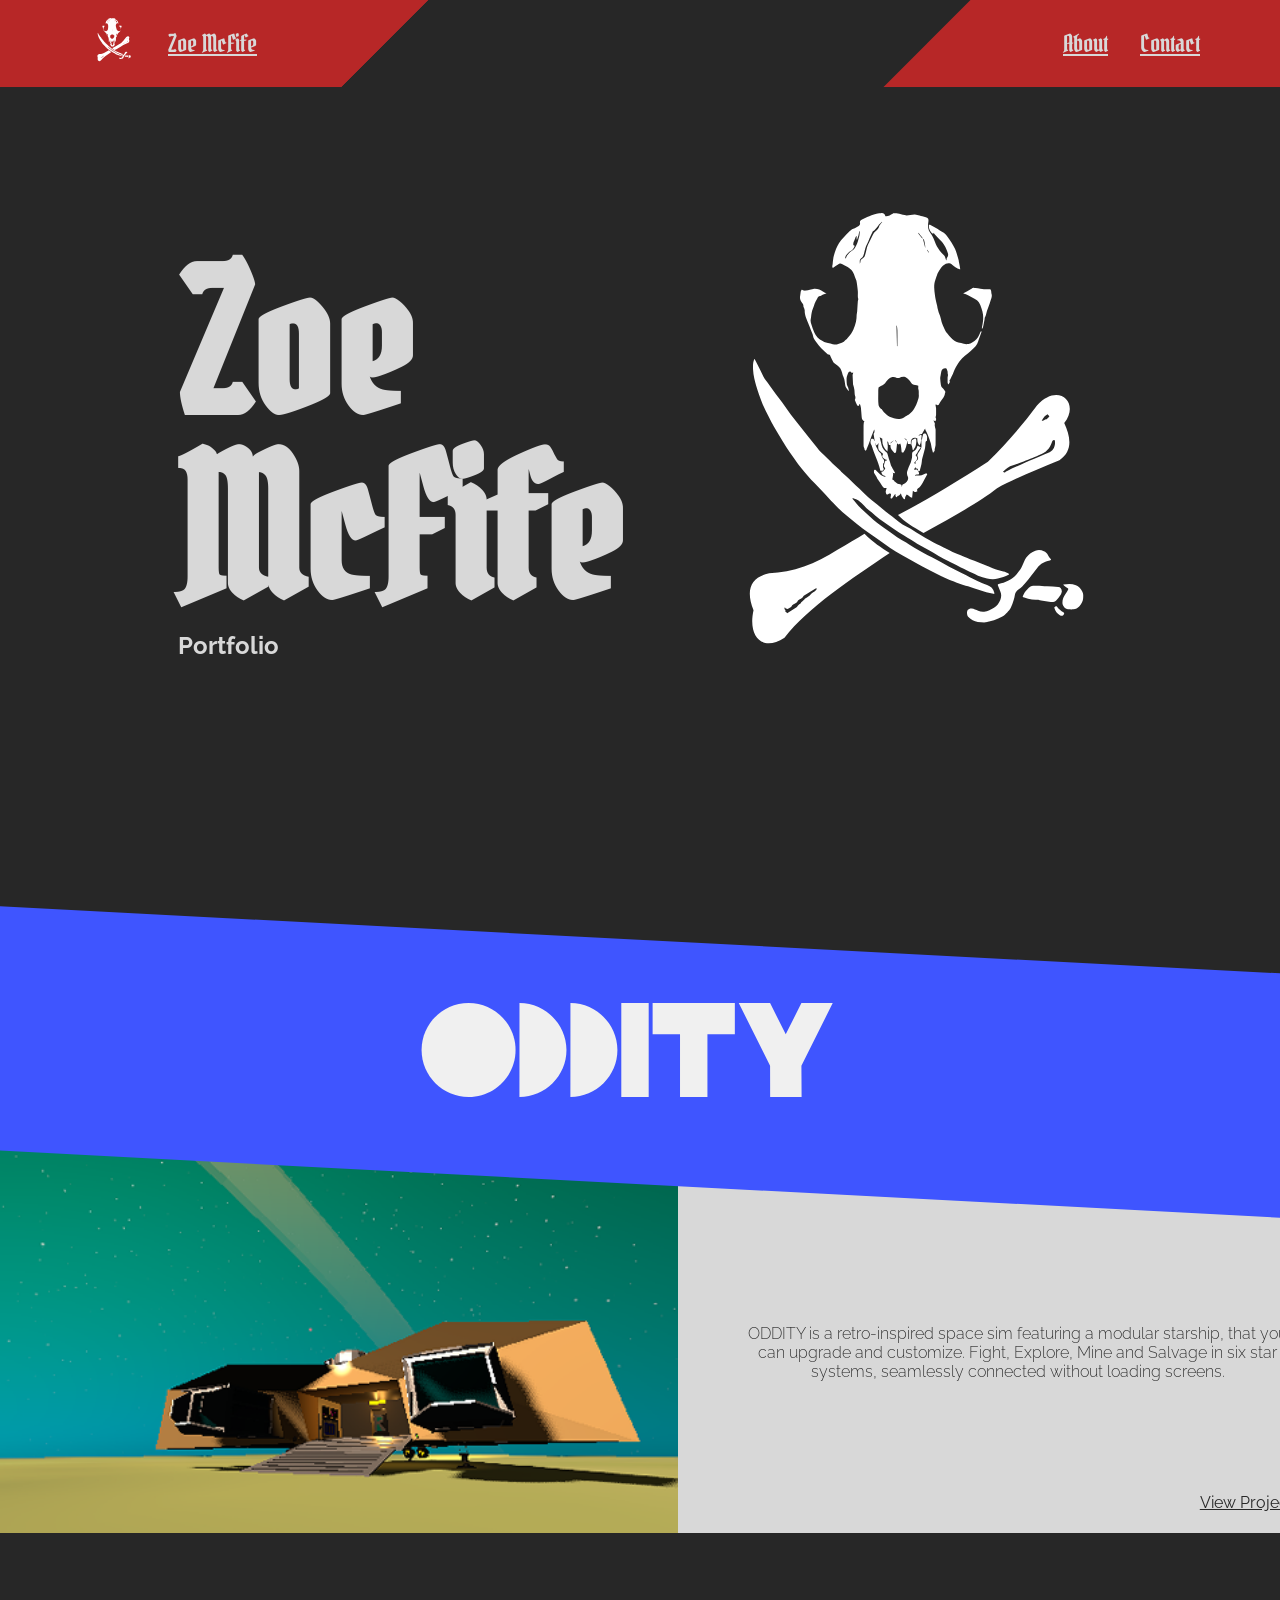
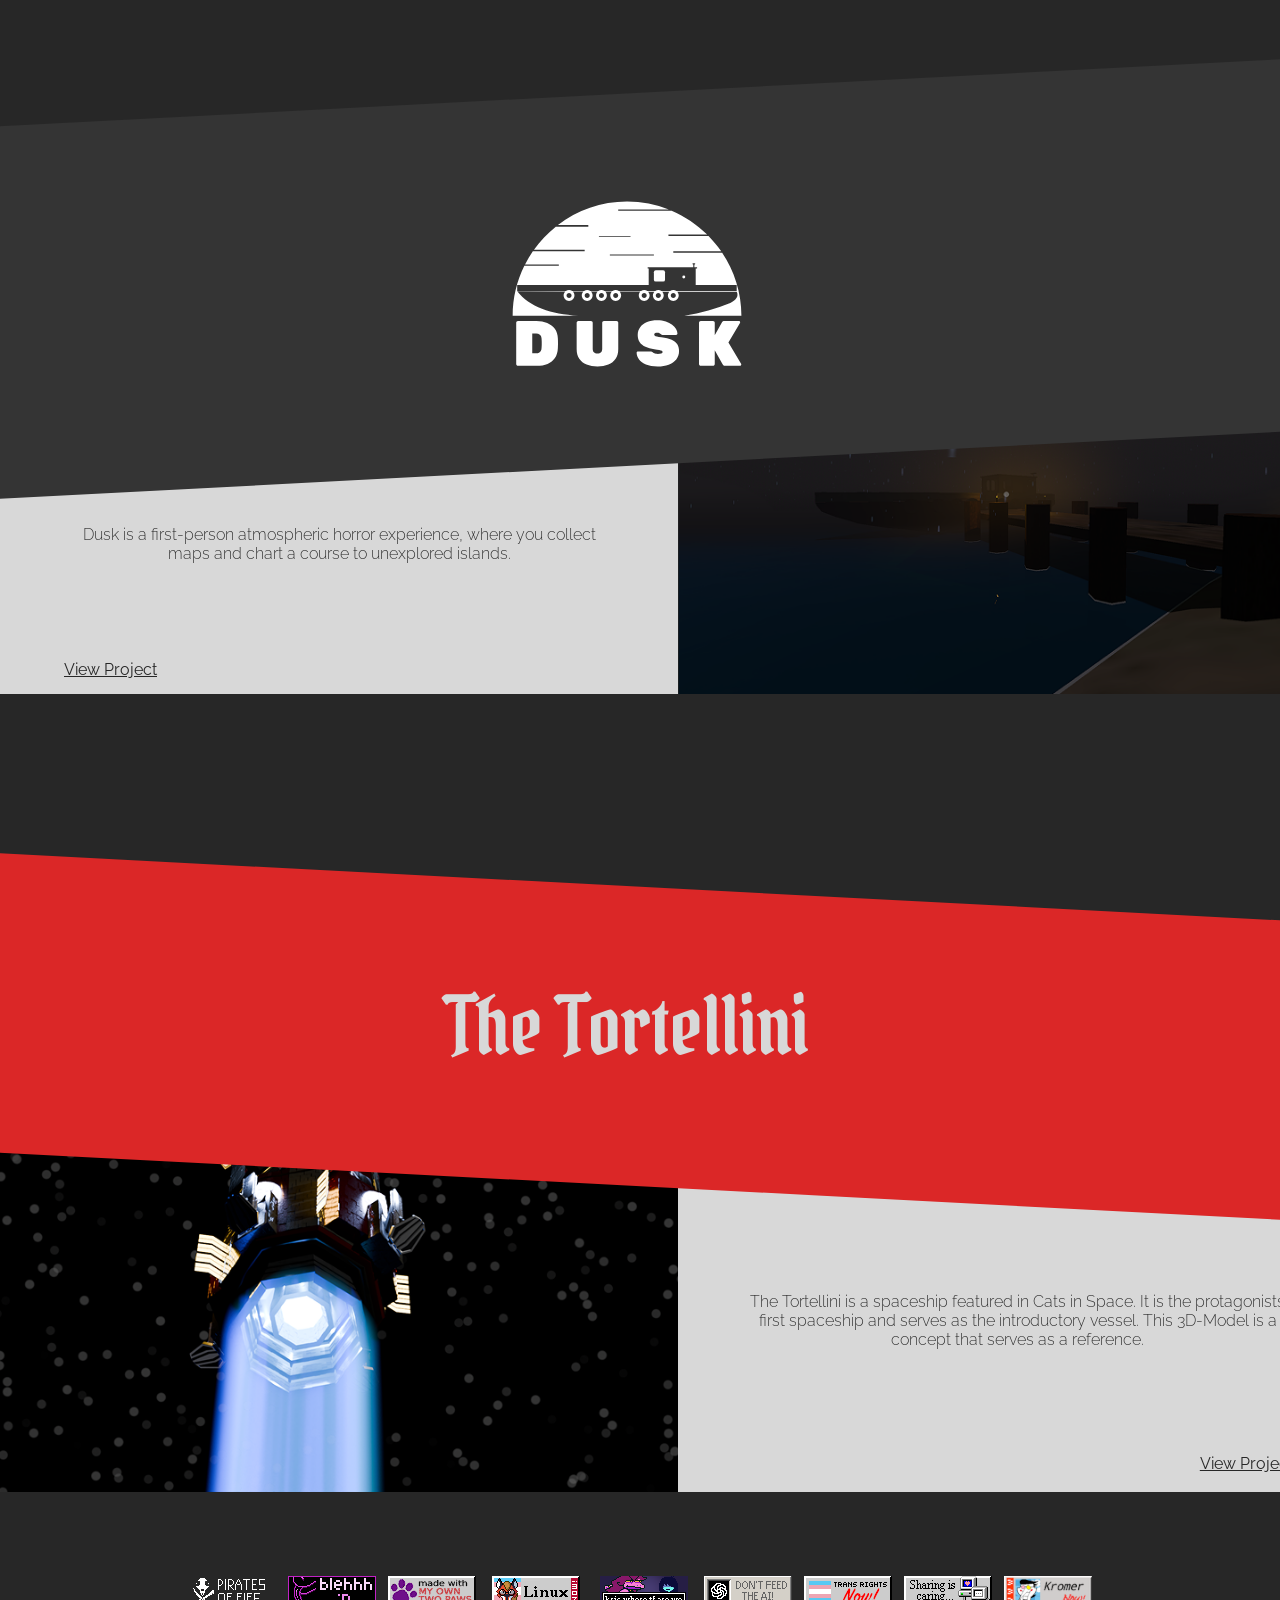
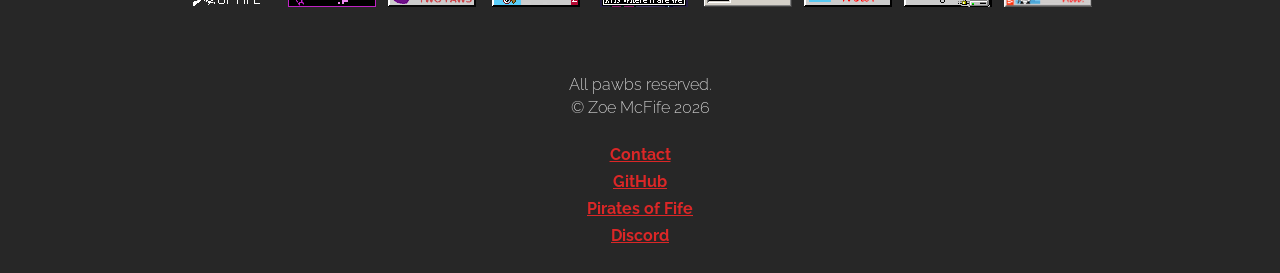
==== index.html @ 27fade2a "added my own badge lol" ====
<!DOCTYPE html>
<html lang="en">

<head>
    <meta charset="UTF-8">
    <title>Zoe McFife - Portfolio</title>
    <meta name="Author" content="Zoe McFife">
    <meta name="description" content="Zoe McFife's very cool Portfolio">
    <meta property="og:image" content="/images/logo/Logo.svg">

    <meta name="viewport" content="width=device-width, initial-scale=1.0">
    <link rel="icon" type="image/x-icon" href="images/logo/Favicon.png">

    <link rel="stylesheet" href="style/main.css">
</head>

<body>

<a href="#main-content" class="skip-link">Skip Navigation</a>
<header>
    <nav class="navbar">
        <div class="navbar-left navbar-slot">
            <ul class="navbar-slot-list">
                <li>
                    <a href="index.html">
                        <img class="navbar-logo" src="/images/logo/Logo.svg" alt="Pirates of Fife Logo">
                    </a>
                </li>
                <li>
                    <a href="index.html" class="navbar-logo-text">Zoe McFife</a>
                </li>
            </ul>
        </div>

        <div class="navbar-right navbar-slot">
            <ul id="navbar-right-desktop" class="navbar-slot-list">
                <li>
                    <a href="pages/about.html">About</a>
                </li>
                <li>
                    <a href="pages/contact.html">Contact</a>
                </li>
            </ul>

            <ul id="navbar-right-mobile" class="navbar-slot-list">
                <li>
                    <button id="burger-icon-mobile-top" class="burger-icon">
                        <img src="images/icons/icon-burger.svg" alt="burger">
                    </button>
                </li>
            </ul>
        </div>
    </nav>

    <nav id="navbar-mobile" class="navbar-mobile collapsed" aria-hidden="true">
        <div class="navbar-mobile-logo">
            <a href="index.html">
                <img class="navbar-logo" src="images/logo/Logo.svg" alt="Pirates of Fife Logo">
            </a>

            <a href="index.html" class="navbar-logo-text">Zoe McFife</a>
        </div>

        <div class="navbar-mobile-links">
            <a href="pages/about.html">About</a>
            <a href="pages/contact.html">Contact</a>
        </div>

        <div class="navbar-mobile-burger-section">
            <button id="burger-icon-mobile-bottom" class="burger-icon">
                <img src="images/icons/icon-burger.svg" alt="burger">
            </button>
        </div>
    </nav>
</header>

<main id="main-content">
    <section class="hero">
        <hgroup>
            <h1 class="hero-title">Zoe<br>McFife</h1>
            <p>Portfolio</p>
        </hgroup>
        <div class="hero-img">
            <img src="images/logo/Logo.svg" alt="Logo">
        </div>
    </section>

    <section class="projects">
        <div class="project project-rotate-left">
            <div class="project-header-bg bg-abyssal-blue">
                <div class="project-header">
                    <img src="images/projects/games/oddity/logo-oddity-text.svg" alt="ODDITY">
                </div>
            </div>
            <div class="project-info-img">
                <img src="images/projects/games/oddity/oddity-image-4.png" alt="Rearview picture of the Kestrel MK1 on Arka">
            </div>

            <div class="project-info-text">
                <p class="project-info-description">
                    ODDITY is a retro-inspired space sim featuring a modular starship, that you can upgrade and customize. Fight, Explore, Mine and Salvage in six star systems, seamlessly connected without loading screens.
                </p>
                <a href="https://pirates-of-fife.itch.io/oddity" class="project-info-view-project">
                    View Project
                </a>
            </div>
        </div>

        <div class="project project-rotate-right">
            <div class="project-header-bg bg-dusk-gray">
                <div class="project-header" id="dusk-header">
                    <img src="images/projects/games/dusk/dusk-logo.svg" alt="DUSK">
                </div>
            </div>
            <div class="project-info-img">
                <img src="images/projects/games/dusk/dusk-project-image.png" alt="Dusk Main Island Port">
            </div>

            <div class="project-info-text">
                <p class="project-info-description">
                    Dusk is a  first-person atmospheric horror experience, where you collect maps and chart a course to unexplored islands.
                </p>
                <a href="https://pirates-of-fife.itch.io/dusk" class="project-info-view-project">
                    View Project
                </a>
            </div>
        </div>

        <div class="project project-rotate-left">
            <div class="project-header-bg ">
                <div class="project-header">
                    <h2>The Tortellini</h2>
                </div>
            </div>

            <div class="project-info-img">
                <img src="images/projects/3d-art/tortellini/tortellini-project-image.png" alt="Image of the Tortellinis thruster">
            </div>

            <div class="project-info-text">
                <p class="project-info-description">
                    The Tortellini is a spaceship featured in Cats in Space. It is the protagonists first spaceship and serves as the introductory vessel. This 3D-Model is a concept that serves as a reference.
                </p>
                <a href="#" class="project-info-view-project">
                    View Project
                </a>
            </div>
        </div>
    </section>

    <section class="badges">
        <span class="badge">
            <a href="https://zoe-mcfife.space/">
                <img src="images/badges/zoe-mcfife.space.png" loading="lazy" height="31" width="88" alt="me" title="your local silly fox girl :3"/>
            </a>
        </span>

        <span class="badge">
            <a href="https://blerg.horse/">
                <img src="images/badges/blerg.horse.png" loading="lazy" height="31" width="88" alt="blerg.horse" title="Derg Friend who is super cool and silly and derg"/>
            </a>
        </span>

        <span class="badge">
            <img src="images/badges/myowntwopaws.png" loading="lazy" height="31" width="88" alt="pawbs" title="Made with my own two freaking pawbs :3"/>
        </span>

        <span class="badge">
            <a href="https://xenia.efi.pages.gay/" class="badge">
                <img src="images/badges/xenianow.png" loading="lazy" height="31" width="88" alt="xenia" title="xenia is literally me omg <3"/>
            </a>
        </span>

        <span class="badge">
            <a href="https://deltarune.com" class="badge">
                <img src="images/badges/kriswheretfarewe.png" loading="lazy" height="31" width="88" alt="deltarune" title="Ralsei smokes a fat blunt with me every morning"/>
            </a>
        </span>

        <span class="badge">
            <img src="images/badges/noai.png" loading="lazy" height="31" width="88" alt="noai" title="fuck ai honestly that shit is squeebly"/>
        </span>

        <span class="badge">
            <img src="images/badges/transrightsnow.png" loading="lazy" height="31" width="88" alt="trans" title="Trans rights are human rights!!!!!"/>
        </span>

        <span class="badge">
            <img src="images/badges/seedyourtorrents.png" loading="lazy" height="31" width="88" alt="piracy" title="The pirate stuff isn't just for show y'know"/>
        </span>

        <span class="badge">
            <img src="images/badges/kromernow.png" loading="lazy" height="31" width="88" alt="Kromer" title="[[HYPERLINK BLOCKED]]"/>
        </span>

    </section>
</main>


<footer>
    <p>All pawbs reserved.</p>
    <p>&copy; Zoe McFife 2026</p>
    <ul>
        <li>
            <a href="pages/contact.html">Contact</a>
        </li>
        <li>
            <a href="https://github.com/ZoeMcFife">GitHub</a>
        </li>
        <li>
            <a href="https://pirates-of-fife.space">Pirates of Fife</a>
        </li>
        <li>
            <a href="https://discord.gg/YSkWAMbcKQ">Discord</a>
        </li>
    </ul>
</footer>

<script src="scripts/main.js"></script>

</body>

</html>
---- style/main.css ----
@layer base, components, color, typography, theme, utilities;

@import "base.css" layer(base);
@import "color.css" layer(color);
@import "components.css" layer(components);
@import "typography.css" layer(typography);
@import "utilities.css" layer(utilities);

@import url('https://fonts.googleapis.com/css2?family=Pirata+One&family=Raleway:ital,wght@0,100..900;1,100..900&display=swap');
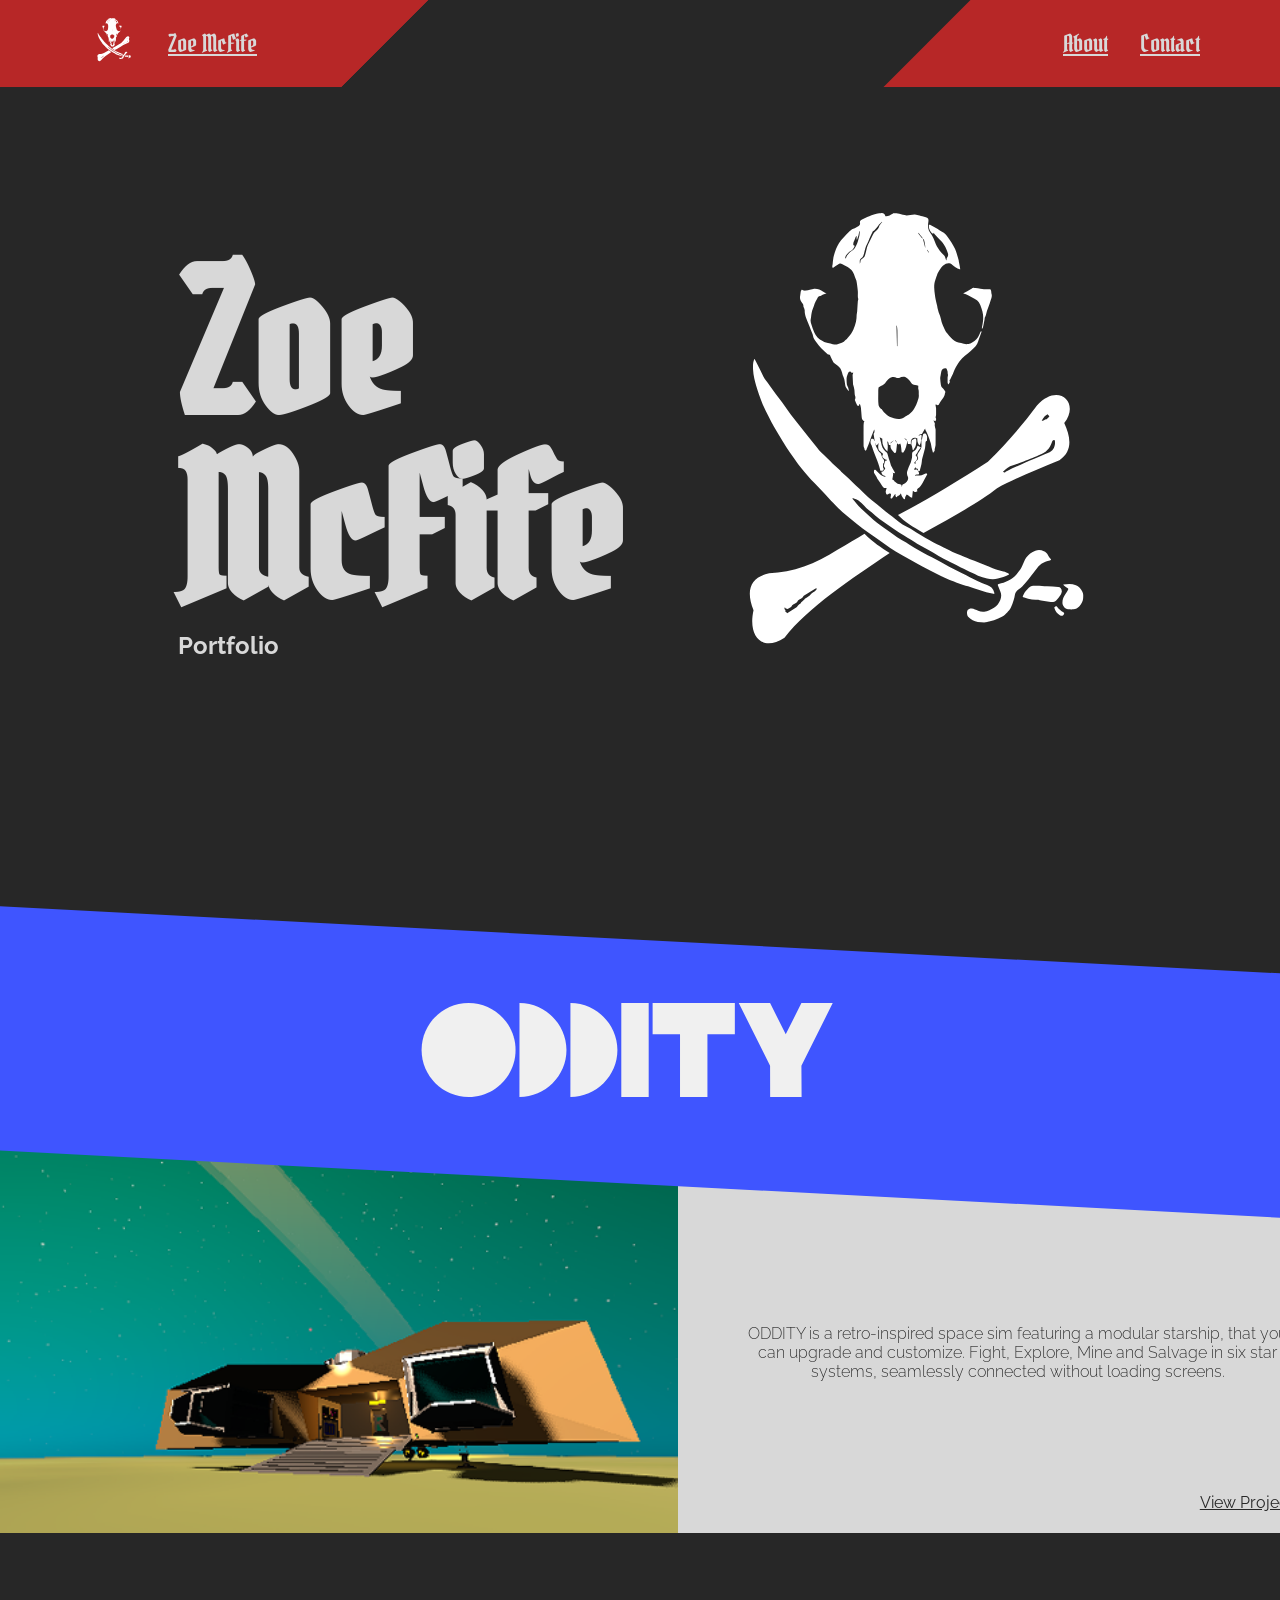
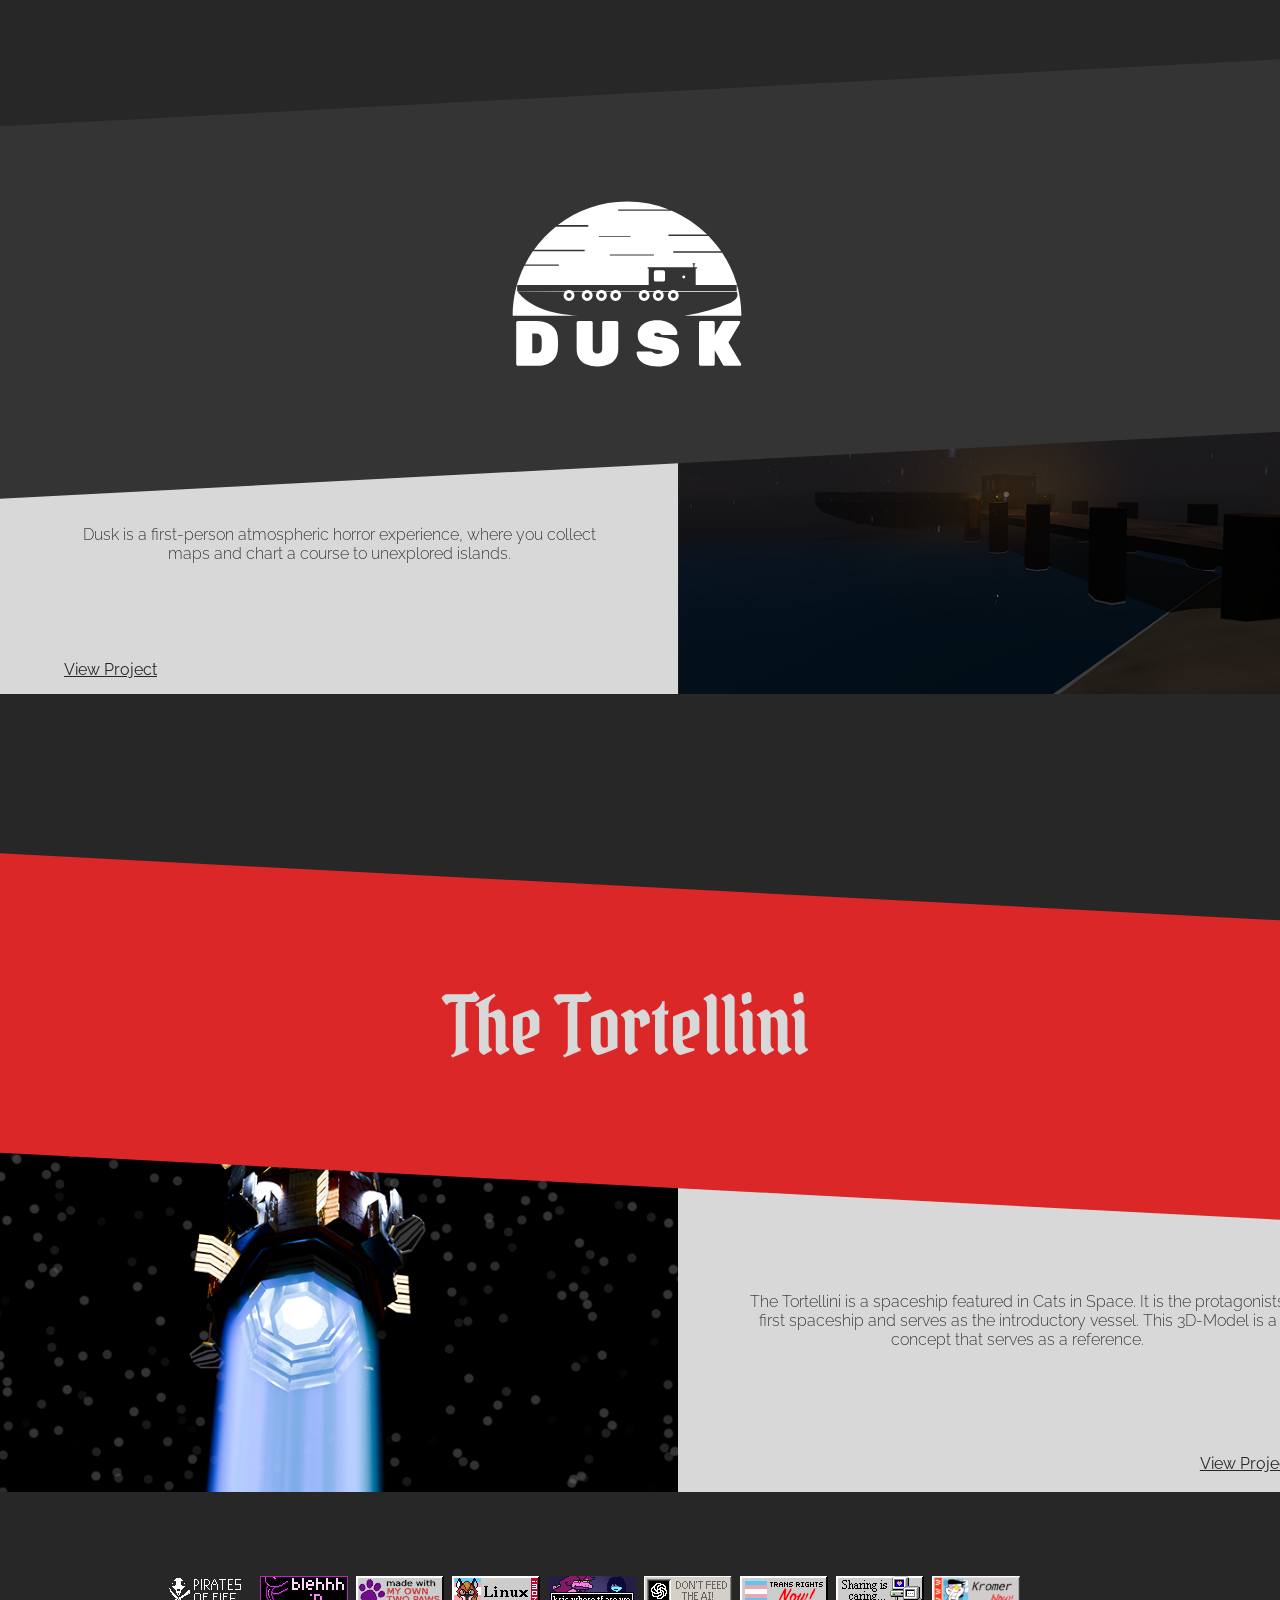
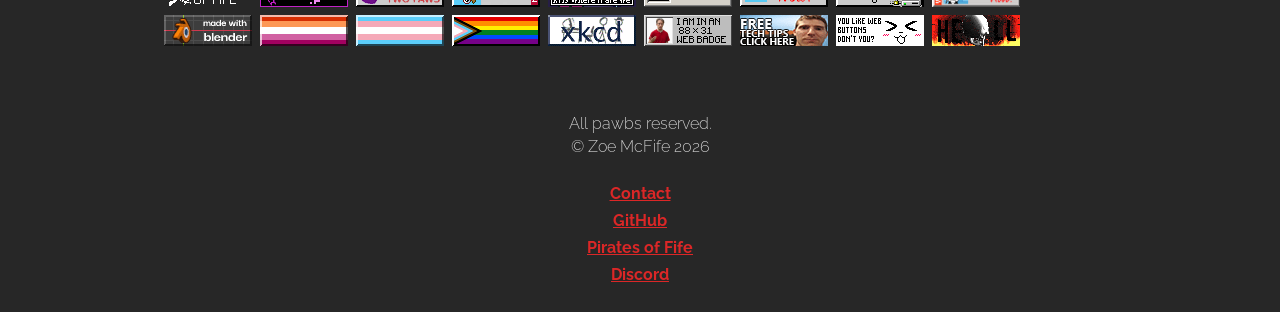
==== commit 0c49bea0: "added more badges woah" ====
--- a/index.html
+++ b/index.html
@@ -193,6 +193,60 @@
             <img src="images/badges/kromernow.png" loading="lazy" height="31" width="88" alt="Kromer" title="[[HYPERLINK BLOCKED]]"/>
         </span>
 
+        <span class="badge">
+            <iframe src="//incr.easrng.net/badge?key=zoemcfife" style="background: url(//incr.easrng.net/bg.gif)" title="increment badge" width="88" height="31" frameborder="0"></iframe>
+        </span>
+
+        <span class="badge">
+            <a href="https://www.blender.org/" class="badge">
+                <img src="images/badges/blender.png" loading="lazy" height="31" width="88" alt="bledner" title="I LOVE BLENDERING <3"/>
+            </a>
+        </span>
+
+        <span class="badge">
+            <img src="images/badges/lesbian.png" loading="lazy" height="31" width="88" alt="lesbo" title="OMG im so gay dkjsghsdkghlghsdhgsldghsdhlksdhs"/>
+        </span>
+
+        <span class="badge">
+            <img src="images/badges/trans.png" loading="lazy" height="31" width="88" alt="trans" title="im cuted with the pawbs woof woof"/>
+        </span>
+
+        <span class="badge">
+            <a href="https://trans.fish/" class="badge">
+                <img src="images/badges/flag-progress-trans-fish.png" loading="lazy" height="31" width="88" alt="gay" title="I cuddle my blahaj every day"/>
+            </a>
+        </span>
+
+        <span class="badge">
+            <a href="https://https://xkcd.com/" class="badge">
+                <img src="images/badges/xkcd.png" loading="lazy" height="31" width="88" alt="XKCD" title="there's always one..."/>
+            </a>
+        </span>
+
+        <span class="badge">
+            <a href="https://www.youtube.com/@TomScottGo" class="badge">
+                <img src="images/badges/tom-scott.png" loading="lazy" height="31" width="88" alt="Tom Scott" title="WTF get out??????"/>
+            </a>
+        </span>
+
+        <span class="badge">
+            <a href="https://www.youtube.com/@LinusTechTips" class="badge">
+                <img src="images/badges/free_tech_tips.png" loading="lazy" height="31" width="88" alt="LTT" title="A tech tip for everyone"/>
+            </a>
+        </span>
+
+        <span class="badge">
+            <a href="https://mikeklubnika.com/logs/log_10" class="badge">
+                <img src="images/badges/youlikewebbuttonsdontyou.gif" loading="lazy" height="31" width="88" alt="buttons" title="girl kissing"/>
+            </a>
+        </span>
+
+        <span class="badge">
+            <a href="https://mikeklubnika.com/logs/log_10" class="badge">
+                <img src="images/badges/hell%20yeah.gif" loading="lazy" height="31" width="88" alt="hell yeah" title="*free bird starts playing*"/>
+            </a>
+        </span>
+
     </section>
 </main>
 
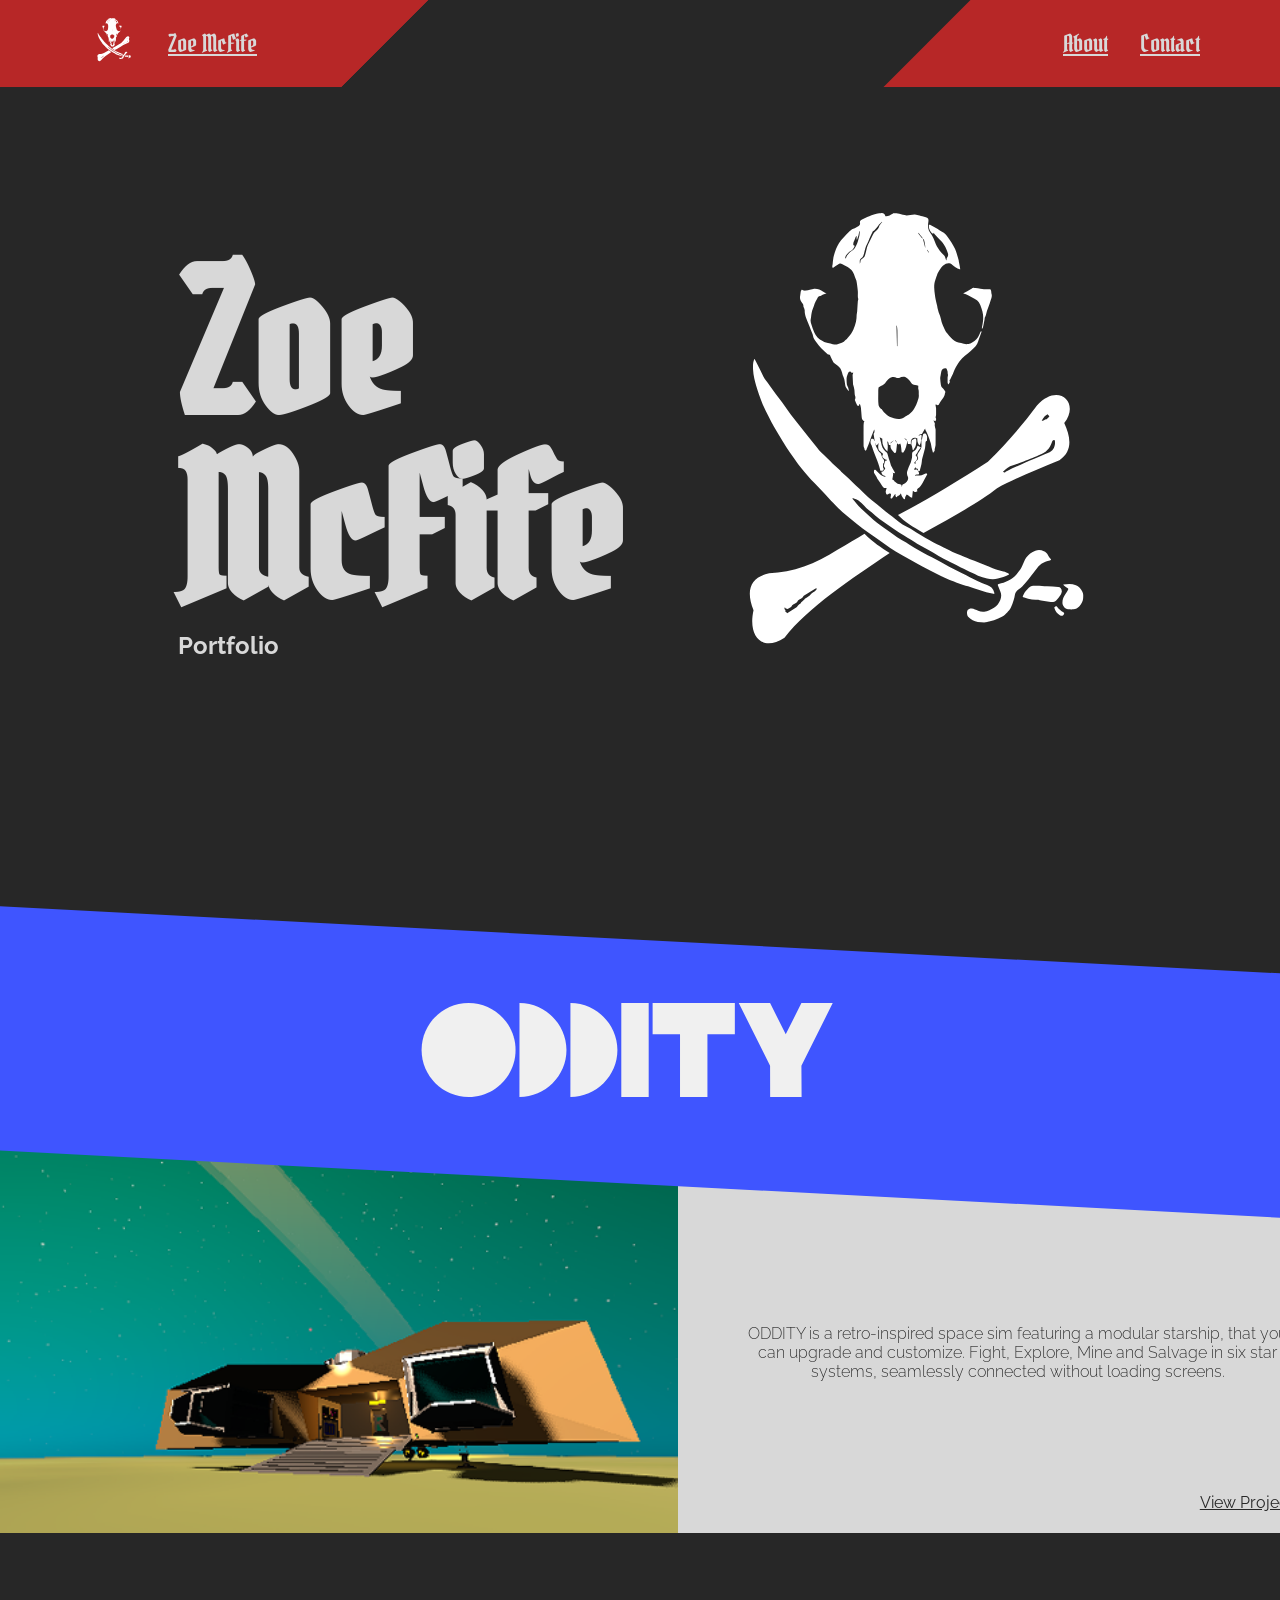
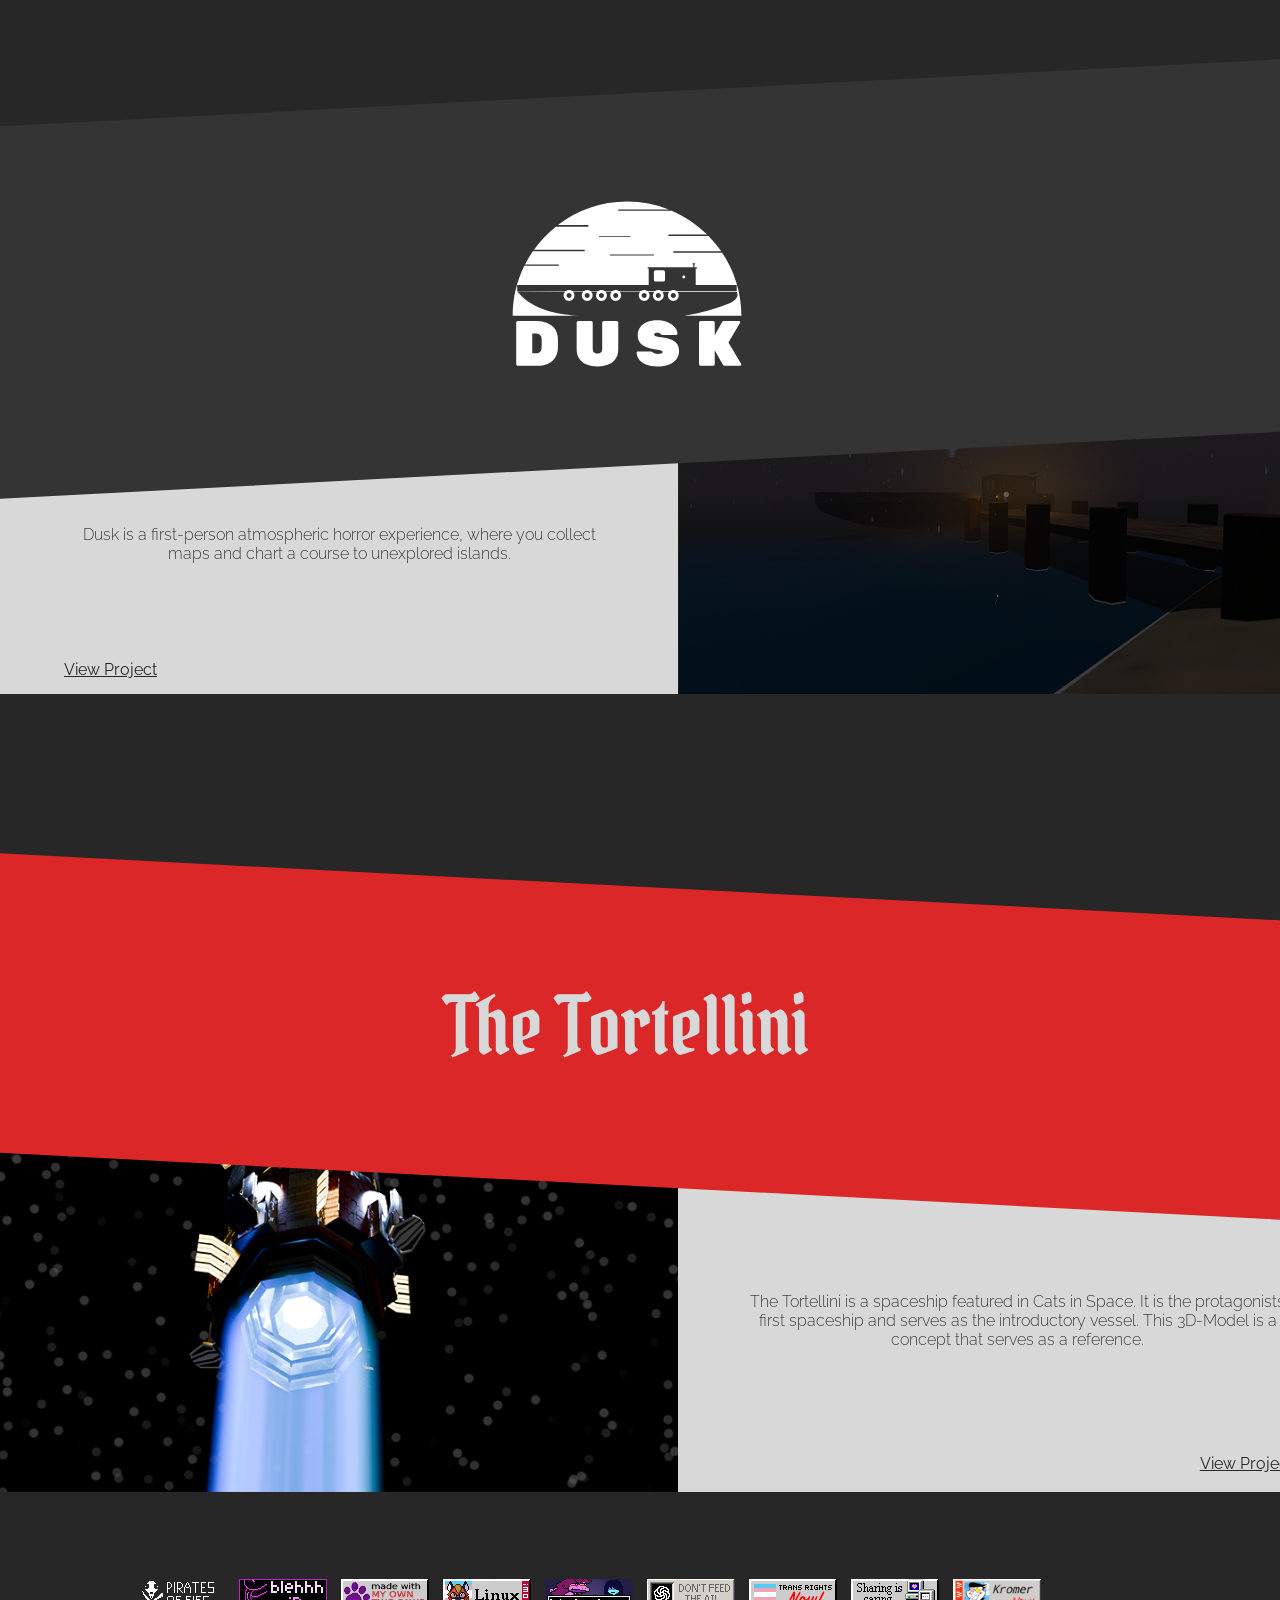
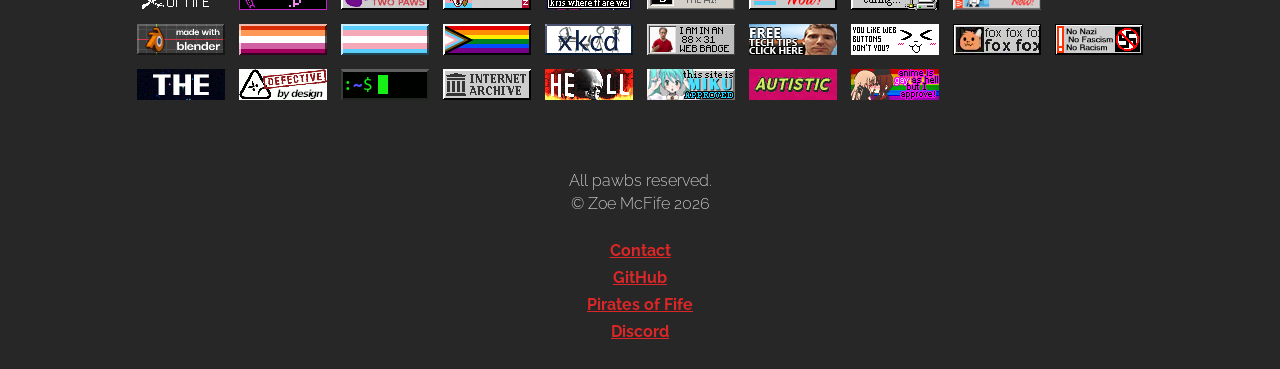
==== commit 1eba50b5: "more badegs" ====
--- a/index.html
+++ b/index.html
@@ -242,9 +242,57 @@
         </span>
 
         <span class="badge">
+            <img src="images/badges/fox-fox-fo.webp" loading="lazy" height="31" width="88" alt="fox" title="yip yap im a fox :3c"/>
+        </span>
+
+        <span class="badge">
+            <img src="images/badges/antinazi.4143352620.png" loading="lazy" height="31" width="88" alt="anti nazi" title="*fuck that shit!"/>
+        </span>
+
+        <span class="badge">
+            <a href="https://yesterweb.org/no-to-web3/" class="badge">
+                <img src="images/badges/noweb32.gif" loading="lazy" height="31" width="88" alt="no to web3"/>
+            </a>
+        </span>
+
+        <span class="badge">
+            <a href="https://www.defectivebydesign.org/" class="badge">
+                <img src="images/badges/dbd.2333814563.webp" loading="lazy" height="31" width="88" alt="defective by design" title="DRM makes stuff worse"/>
+            </a>
+        </span>
+
+        <span class="badge">
+            <a href="https://github.com/yt-dlp/yt-dlp" class="badge">
+                <img src="images/badges/yt-dl.4150620152.webp" loading="lazy" height="31" width="88" alt="ytdlp" title="Download more videos!!"/>
+            </a>
+        </span>
+
+        <span class="badge">
+            <a href="https://archive.org/?noscript=true" class="badge">
+                <img src="images/badges/internetarchive.2540748731.png" loading="lazy" height="31" width="88" alt="Internet Archive" title="You should really support the internet archive!! its so cool11!!!"/>
+            </a>
+        </span>
+
+        <span class="badge">
             <a href="https://mikeklubnika.com/logs/log_10" class="badge">
                 <img src="images/badges/hell%20yeah.gif" loading="lazy" height="31" width="88" alt="hell yeah" title="*free bird starts playing*"/>
             </a>
+        </span>
+
+        <span class="badge">
+            <a href="https://ooo.eeeee.ooo/" class="badge">
+                <img src="images/badges/miku.2713284928.png" loading="lazy" height="31" width="88" alt="Miku" title="eats your wifi"/>
+            </a>
+        </span>
+
+        <span class="badge">
+            <a href="https://www.autisticasfxxk.com/" class="badge">
+                <img src="images/badges/autisticasfxxk.com.633732504.gif" loading="lazy" height="31" width="88" alt="autistic as fxxk" title="I should really get myself checked out lol"/>
+            </a>
+        </span>
+
+        <span class="badge">
+            <img src="images/badges/animegay.3420491898.webp" loading="lazy" height="31" width="88" alt="anime" title="gay anime woah... yuri... "/>
         </span>
 
     </section>
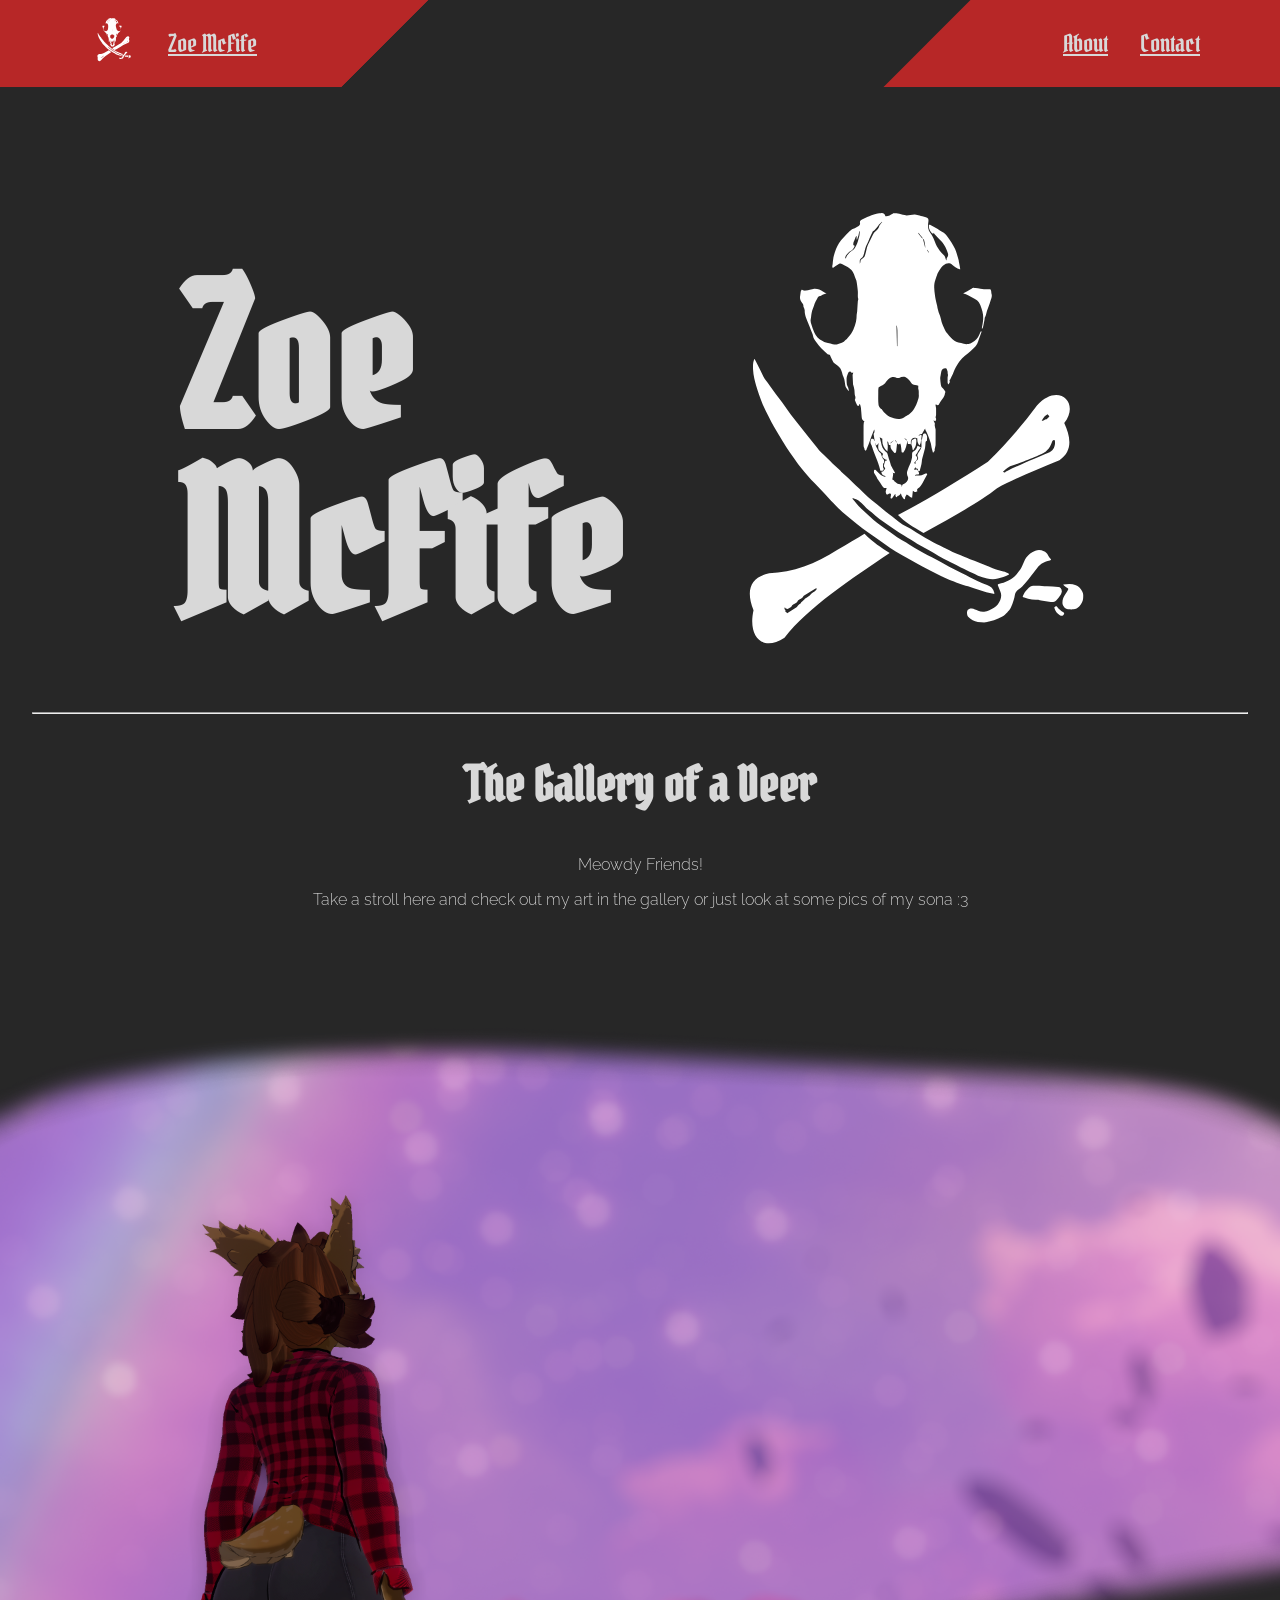
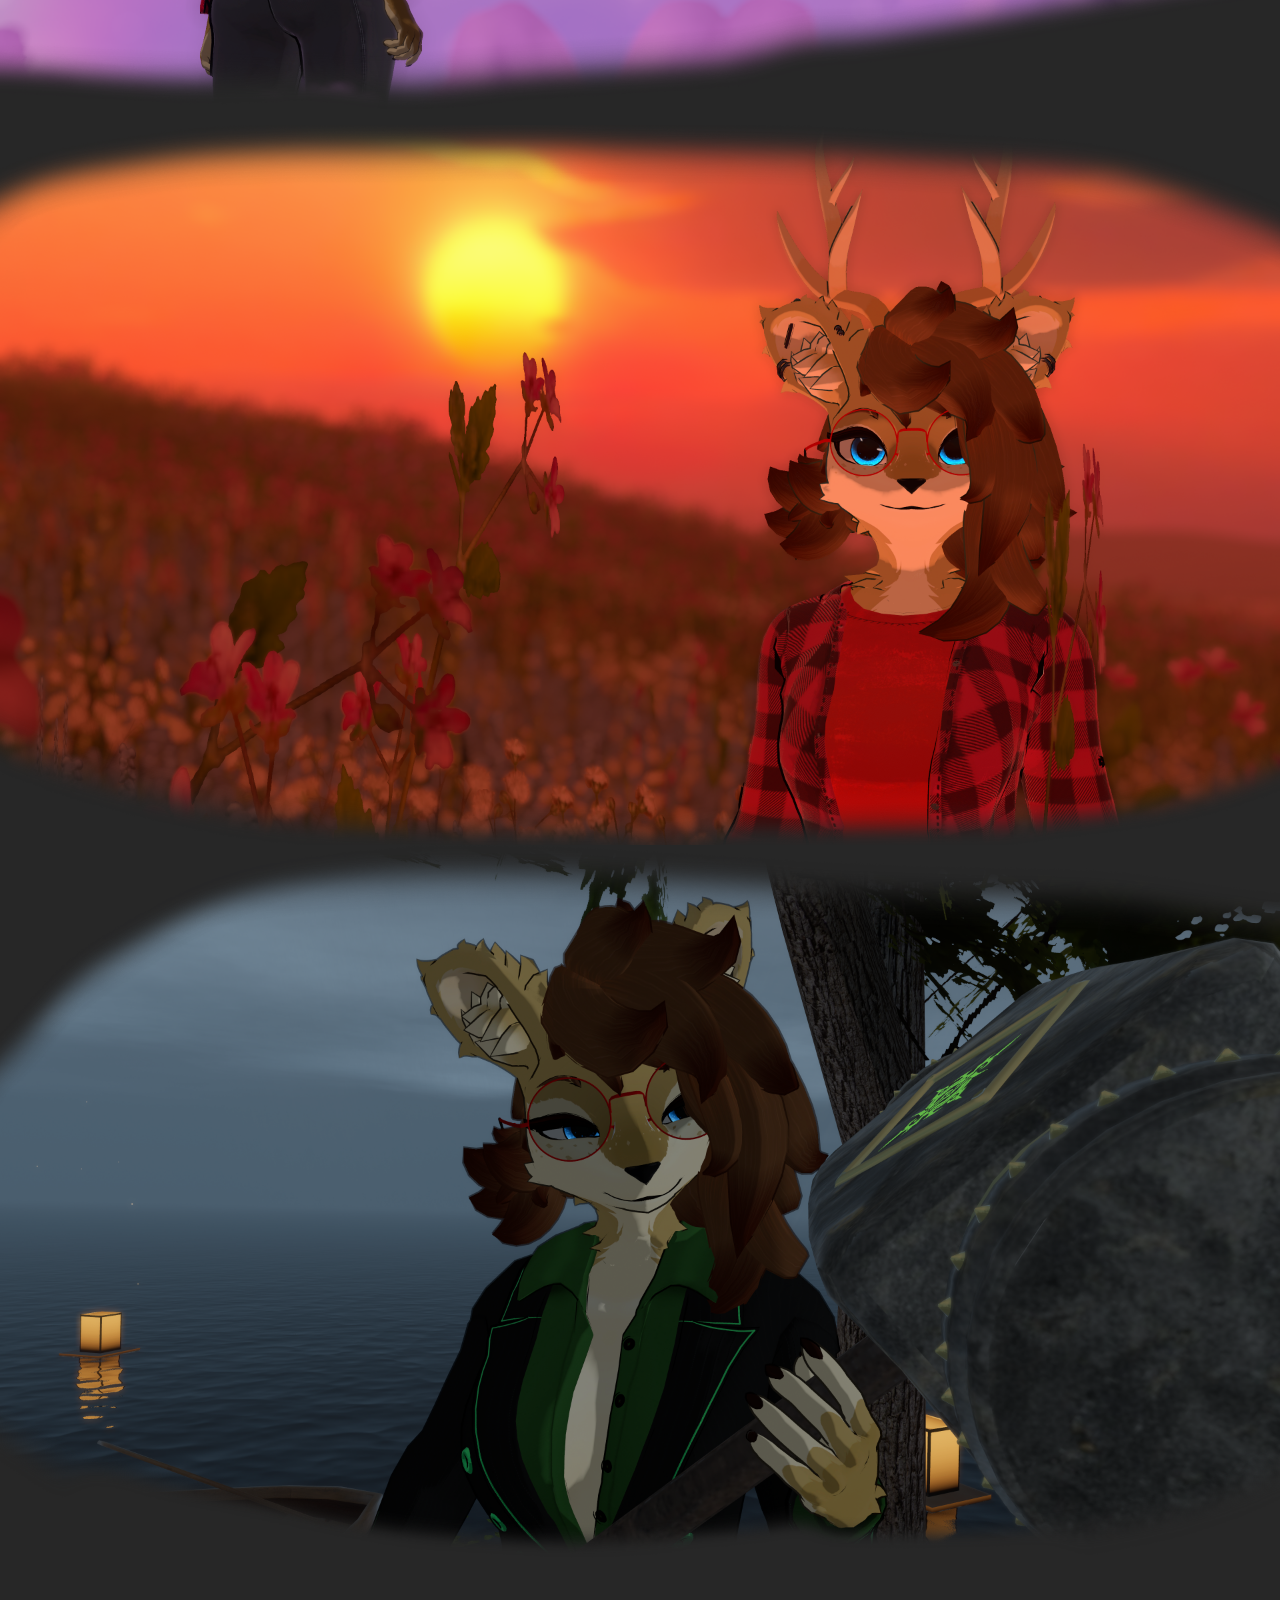
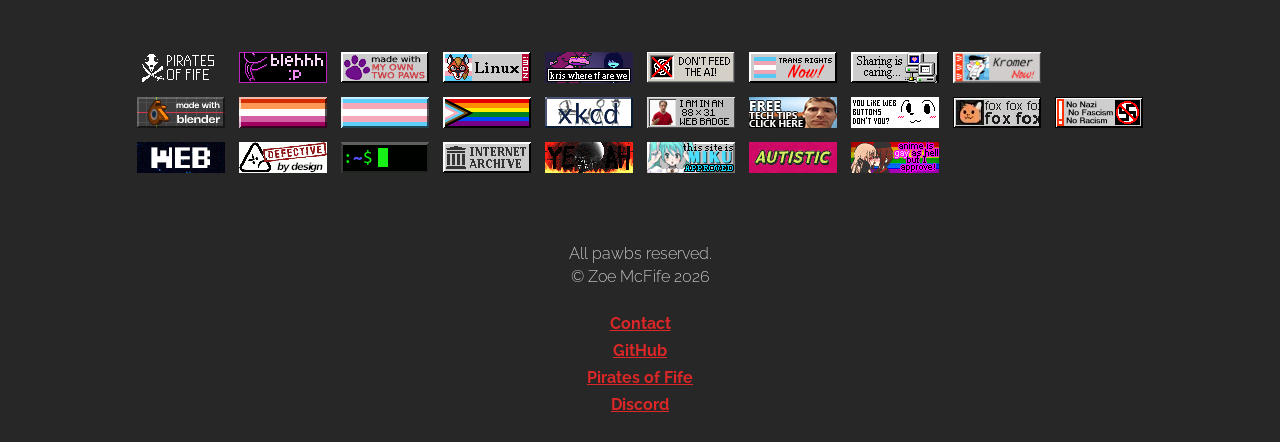
==== commit 46ef43df: "aaa" ====
--- a/index.html
+++ b/index.html
@@ -3,9 +3,9 @@
 
 <head>
     <meta charset="UTF-8">
-    <title>Zoe McFife - Portfolio</title>
+    <title>Zoe McFife</title>
     <meta name="Author" content="Zoe McFife">
-    <meta name="description" content="Zoe McFife's very cool Portfolio">
+    <meta name="description" content="Zoe McFife's very cool Website">
     <meta property="og:image" content="/images/logo/Logo.svg">
 
     <meta name="viewport" content="width=device-width, initial-scale=1.0">
@@ -78,74 +78,28 @@
     <section class="hero">
         <hgroup>
             <h1 class="hero-title">Zoe<br>McFife</h1>
-            <p>Portfolio</p>
         </hgroup>
         <div class="hero-img">
             <img src="images/logo/Logo.svg" alt="Logo">
         </div>
+
+    </section>
+
+
+
+    <section class="section p-lg">
+        <hr>
+        <h1 class="text-align-center">The Gallery of a Deer</h1>
+
+        <p class="text-align-center">Meowdy Friends!</p>
+        <p class="text-align-center">Take a stroll here and check out my art in the gallery or just look at some pics of my sona :3</p>
+
     </section>
 
     <section class="projects">
-        <div class="project project-rotate-left">
-            <div class="project-header-bg bg-abyssal-blue">
-                <div class="project-header">
-                    <img src="images/projects/games/oddity/logo-oddity-text.svg" alt="ODDITY">
-                </div>
-            </div>
-            <div class="project-info-img">
-                <img src="images/projects/games/oddity/oddity-image-4.png" alt="Rearview picture of the Kestrel MK1 on Arka">
-            </div>
-
-            <div class="project-info-text">
-                <p class="project-info-description">
-                    ODDITY is a retro-inspired space sim featuring a modular starship, that you can upgrade and customize. Fight, Explore, Mine and Salvage in six star systems, seamlessly connected without loading screens.
-                </p>
-                <a href="https://pirates-of-fife.itch.io/oddity" class="project-info-view-project">
-                    View Project
-                </a>
-            </div>
-        </div>
-
-        <div class="project project-rotate-right">
-            <div class="project-header-bg bg-dusk-gray">
-                <div class="project-header" id="dusk-header">
-                    <img src="images/projects/games/dusk/dusk-logo.svg" alt="DUSK">
-                </div>
-            </div>
-            <div class="project-info-img">
-                <img src="images/projects/games/dusk/dusk-project-image.png" alt="Dusk Main Island Port">
-            </div>
-
-            <div class="project-info-text">
-                <p class="project-info-description">
-                    Dusk is a  first-person atmospheric horror experience, where you collect maps and chart a course to unexplored islands.
-                </p>
-                <a href="https://pirates-of-fife.itch.io/dusk" class="project-info-view-project">
-                    View Project
-                </a>
-            </div>
-        </div>
-
-        <div class="project project-rotate-left">
-            <div class="project-header-bg ">
-                <div class="project-header">
-                    <h2>The Tortellini</h2>
-                </div>
-            </div>
-
-            <div class="project-info-img">
-                <img src="images/projects/3d-art/tortellini/tortellini-project-image.png" alt="Image of the Tortellinis thruster">
-            </div>
-
-            <div class="project-info-text">
-                <p class="project-info-description">
-                    The Tortellini is a spaceship featured in Cats in Space. It is the protagonists first spaceship and serves as the introductory vessel. This 3D-Model is a concept that serves as a reference.
-                </p>
-                <a href="#" class="project-info-view-project">
-                    View Project
-                </a>
-            </div>
-        </div>
+        <img class="main-page-img" src="images/furry.png" loading="lazy" alt="Furry">
+        <img class="main-page-img" src="images/furry%202.png" loading="lazy" alt="Furry">
+        <img class="main-page-img" src="images/furry3.png" loading="lazy" alt="Furry">
     </section>
 
     <section class="badges">
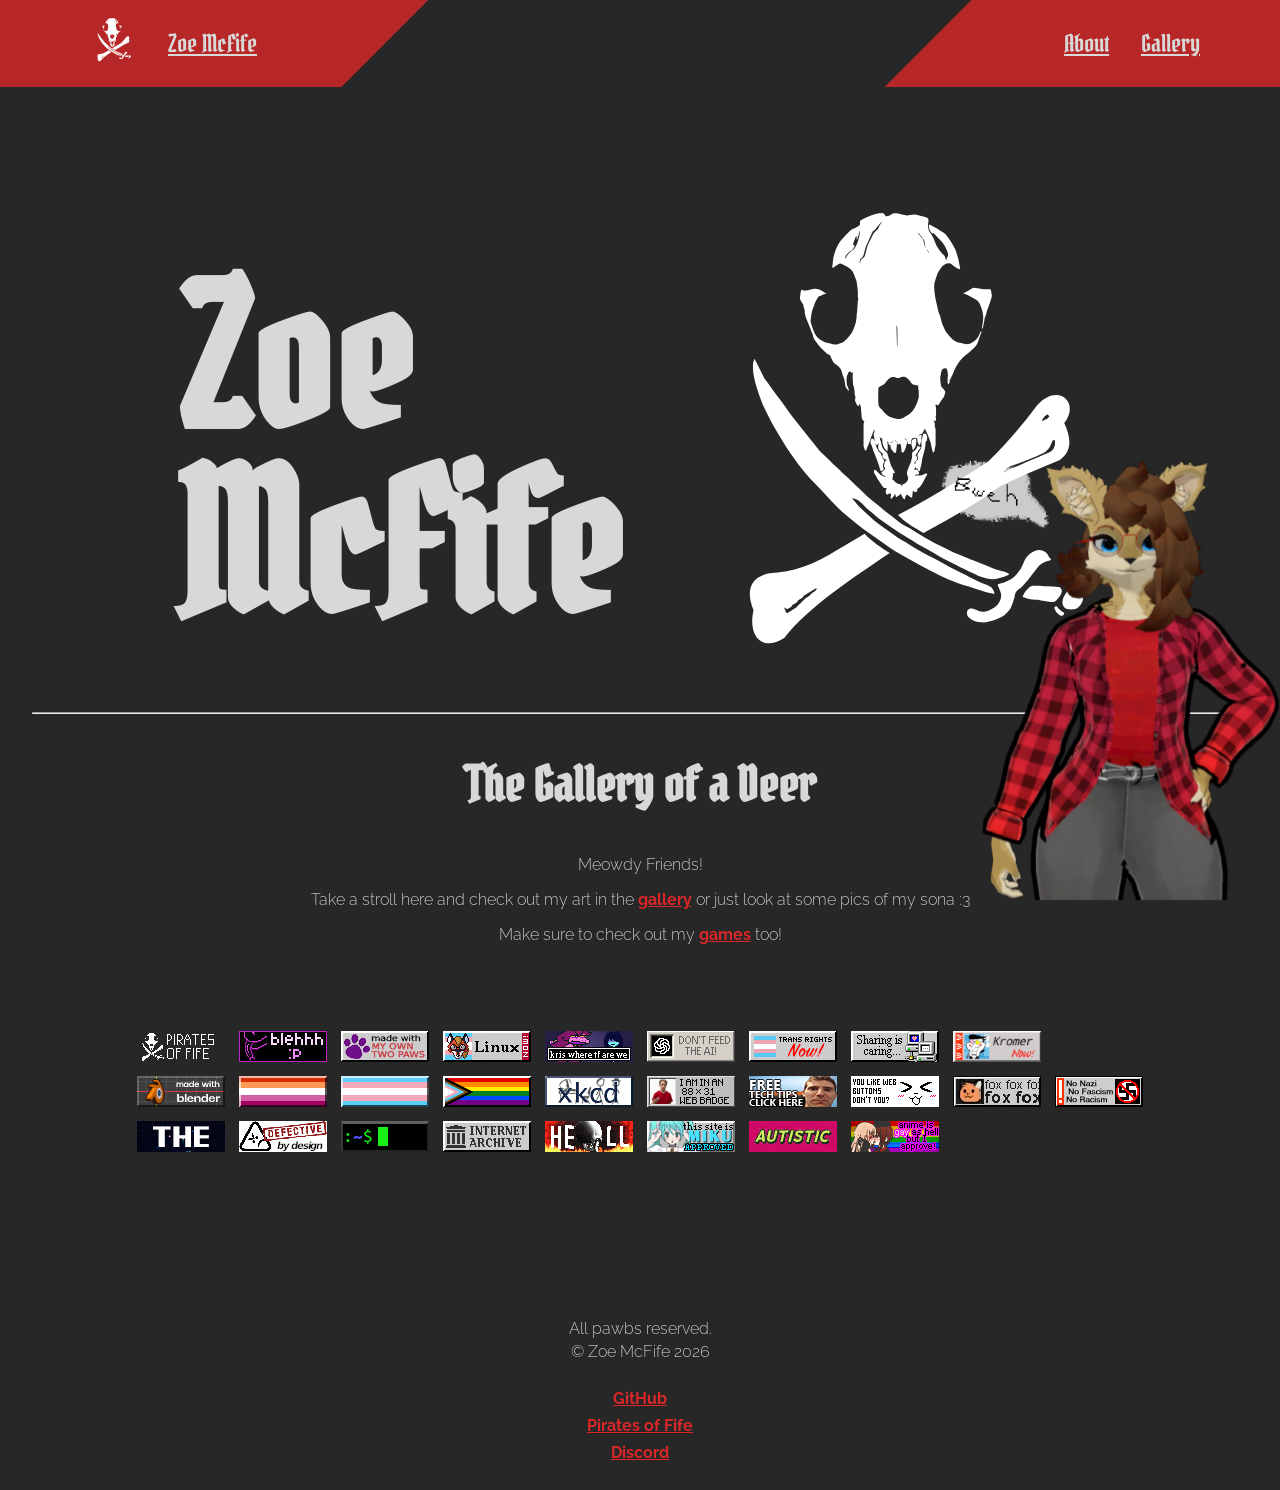
==== commit 41b2786b: "a" ====
--- a/index.html
+++ b/index.html
@@ -38,7 +38,7 @@
                     <a href="pages/about.html">About</a>
                 </li>
                 <li>
-                    <a href="pages/contact.html">Contact</a>
+                    <a href="pages/gallery.html">Gallery</a>
                 </li>
             </ul>
 
@@ -63,7 +63,7 @@
 
         <div class="navbar-mobile-links">
             <a href="pages/about.html">About</a>
-            <a href="pages/contact.html">Contact</a>
+            <a href="pages/gallery.html">Gallery</a>
         </div>
 
         <div class="navbar-mobile-burger-section">
@@ -92,14 +92,9 @@
         <h1 class="text-align-center">The Gallery of a Deer</h1>
 
         <p class="text-align-center">Meowdy Friends!</p>
-        <p class="text-align-center">Take a stroll here and check out my art in the gallery or just look at some pics of my sona :3</p>
-
-    </section>
-
-    <section class="projects">
-        <img class="main-page-img" src="images/furry.png" loading="lazy" alt="Furry">
-        <img class="main-page-img" src="images/furry%202.png" loading="lazy" alt="Furry">
-        <img class="main-page-img" src="images/furry3.png" loading="lazy" alt="Furry">
+        <p class="text-align-center">Take a stroll here and check out my art in the <a class="text-red" href="pages/gallery.html"><b>gallery</b></a> or just look at some pics of my sona :3</p>
+        <p class="text-align-center">Make sure to check out my <a class="text-red" href="https://pirates-of-fife.space"><b>games</b></a> too!</p>
+
     </section>
 
     <section class="badges">
@@ -250,6 +245,15 @@
         </span>
 
     </section>
+
+    <section class="projects">
+        <a class="deer-link deer-on-page" href="pages/deer.html">
+            <img style="height: 100%;" src="images/a.png" loading="lazy" alt="Furry">
+        </a>
+
+    </section>
+
+
 </main>
 
 
@@ -257,9 +261,6 @@
     <p>All pawbs reserved.</p>
     <p>&copy; Zoe McFife 2026</p>
     <ul>
-        <li>
-            <a href="pages/contact.html">Contact</a>
-        </li>
         <li>
             <a href="https://github.com/ZoeMcFife">GitHub</a>
         </li>
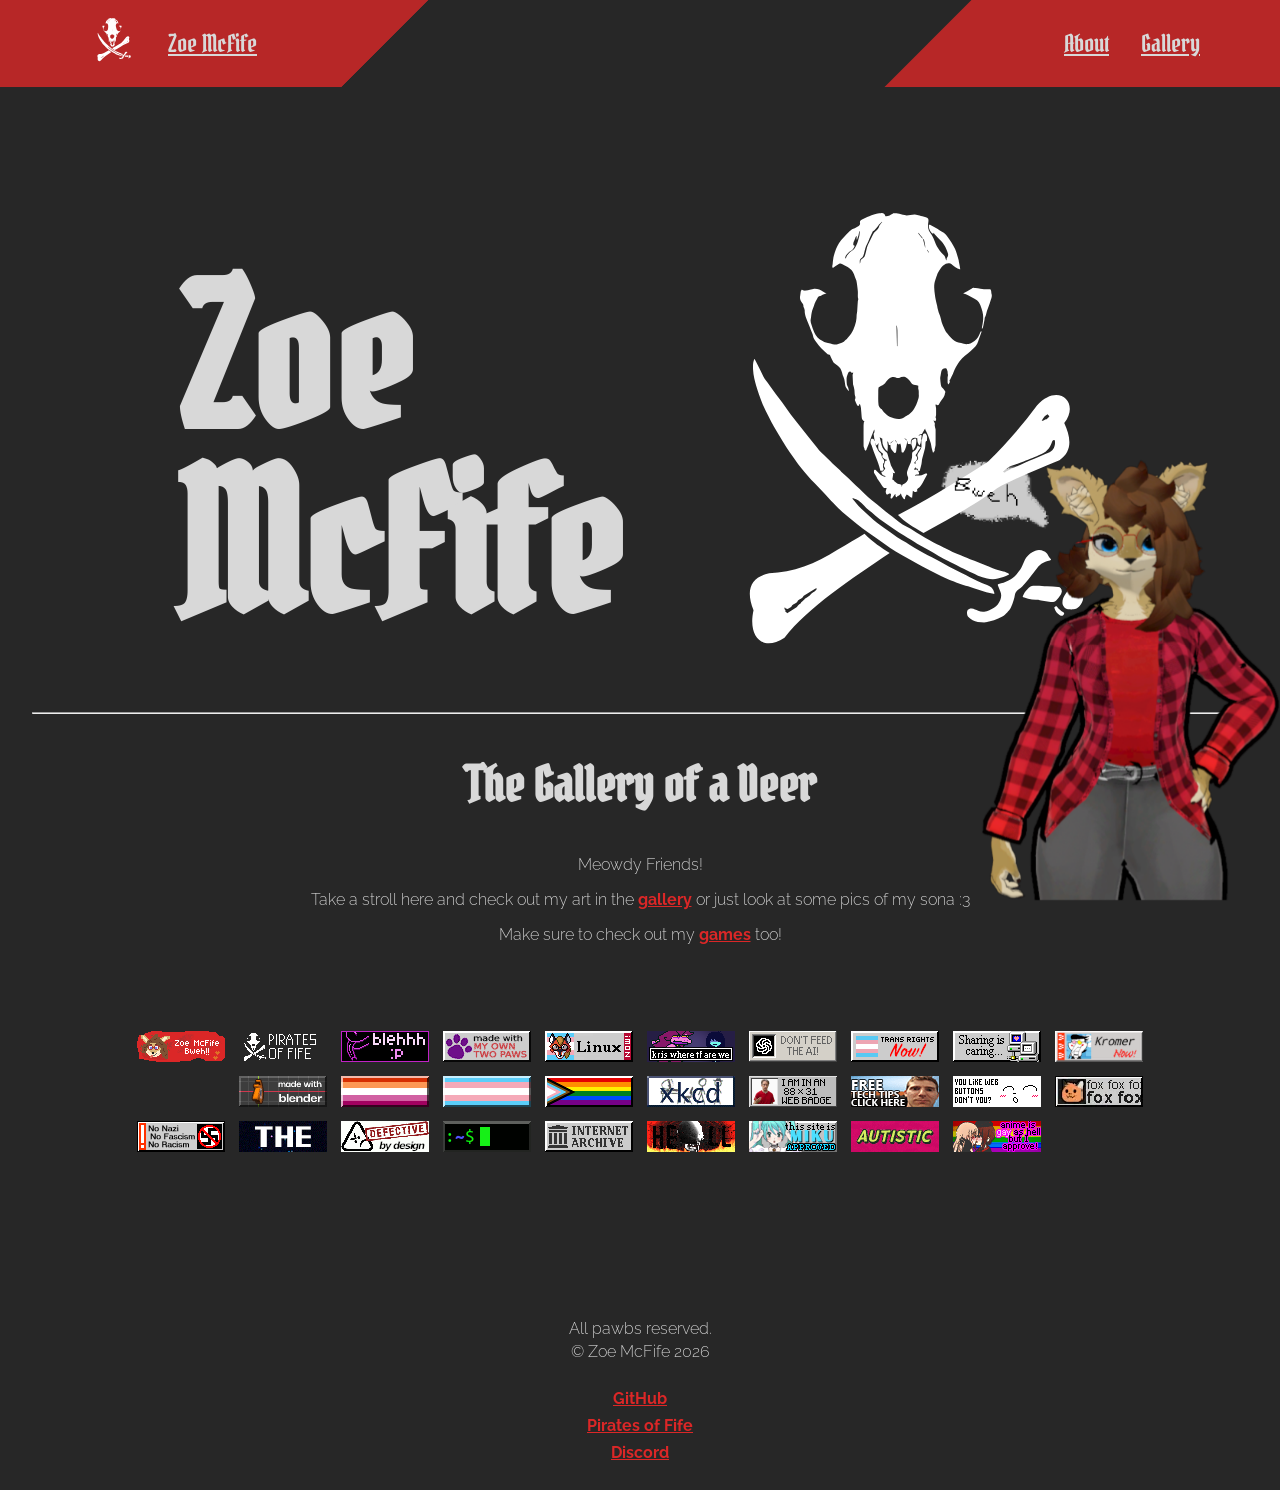
==== commit 68c00a92: "aaaaa" ====
--- a/index.html
+++ b/index.html
@@ -100,6 +100,12 @@
     <section class="badges">
         <span class="badge">
             <a href="https://zoe-mcfife.space/">
+                <img src="images/badges/zoe-badge.gif" loading="lazy" height="31" width="88" alt="me" title="your local silly fox girl :3"/>
+            </a>
+        </span>
+
+        <span class="badge">
+            <a href="https://pirates-of-fife.space/">
                 <img src="images/badges/zoe-mcfife.space.png" loading="lazy" height="31" width="88" alt="me" title="your local silly fox girl :3"/>
             </a>
         </span>
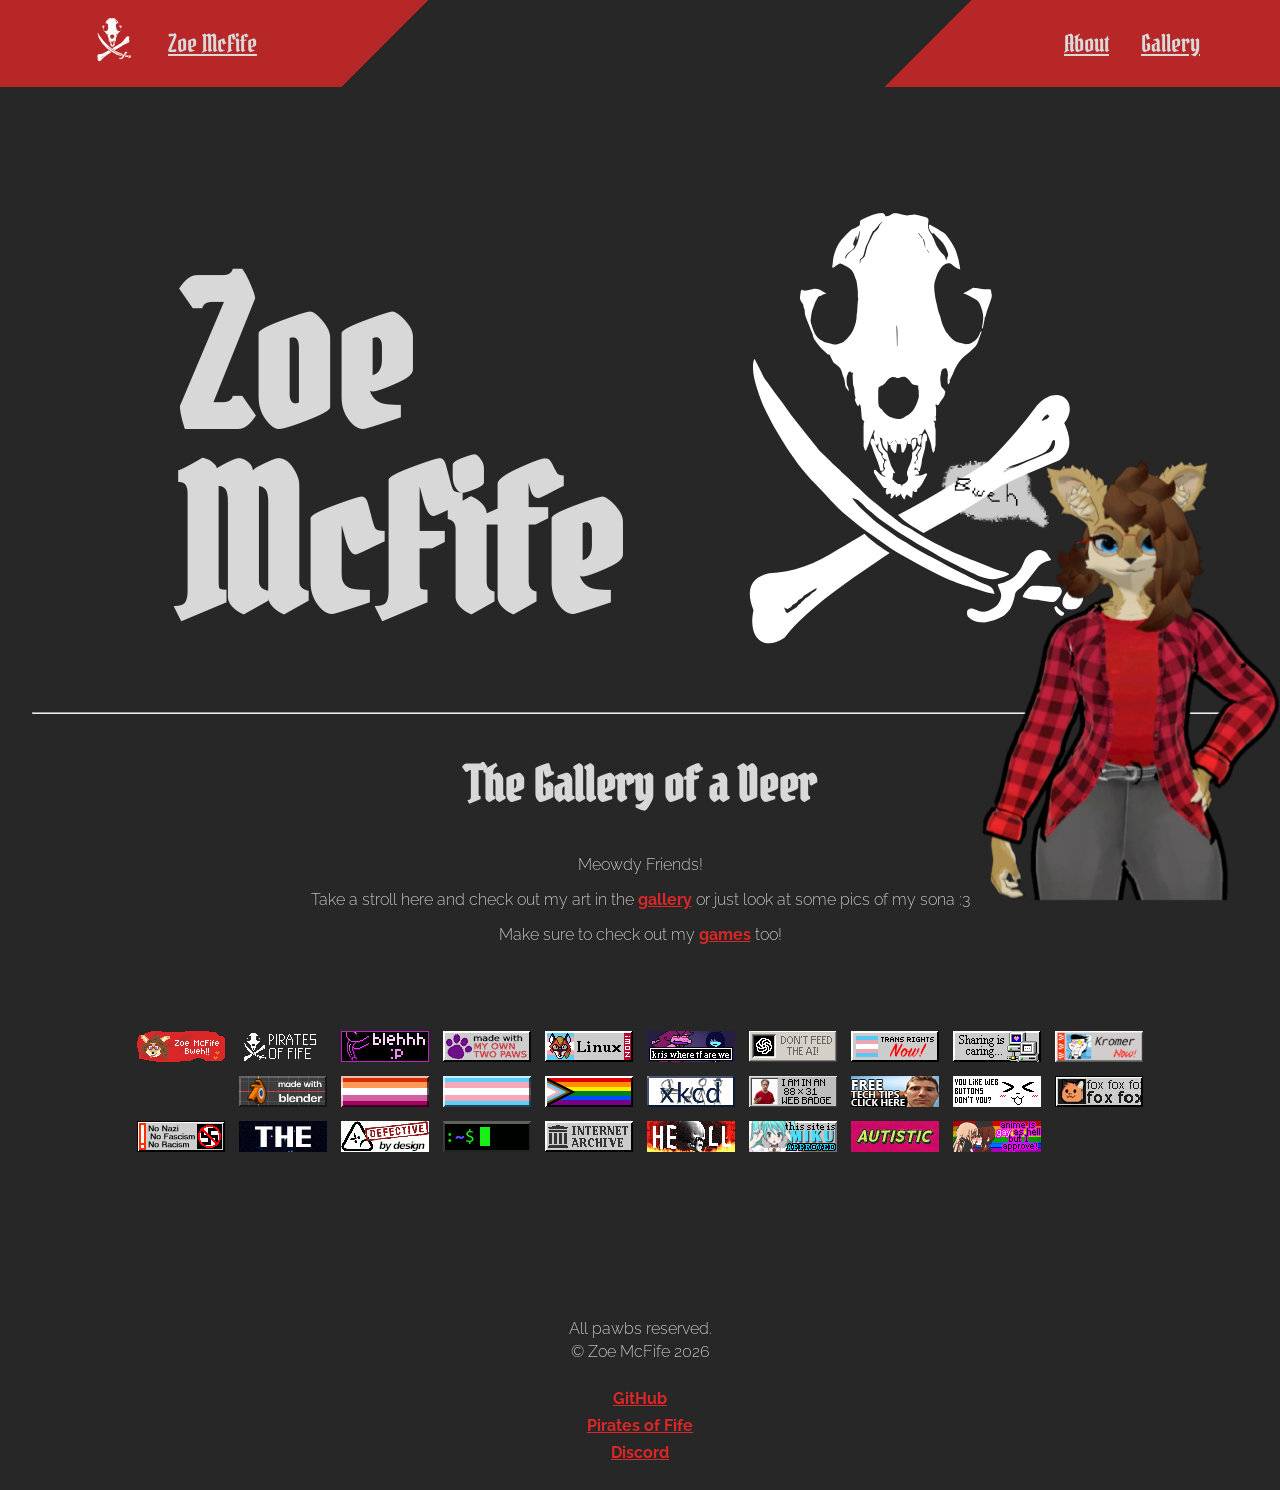
==== commit 434dfb11: "aaaa" ====
--- a/index.html
+++ b/index.html
@@ -100,19 +100,19 @@
     <section class="badges">
         <span class="badge">
             <a href="https://zoe-mcfife.space/">
-                <img src="images/badges/zoe-badge.gif" loading="lazy" height="31" width="88" alt="me" title="your local silly fox girl :3"/>
+                <img src="images/badges/zoe-badge.gif" loading="lazy" height="31" width="88" alt="me" title="your local silly space deer :3"/>
             </a>
         </span>
 
         <span class="badge">
             <a href="https://pirates-of-fife.space/">
-                <img src="images/badges/zoe-mcfife.space.png" loading="lazy" height="31" width="88" alt="me" title="your local silly fox girl :3"/>
+                <img src="images/badges/zoe-mcfife.space.png" loading="lazy" height="31" width="88" alt="me" title="I wanna roam roam roam on a mighty floaty oak"/>
             </a>
         </span>
 
         <span class="badge">
             <a href="https://blerg.horse/">
-                <img src="images/badges/blerg.horse.png" loading="lazy" height="31" width="88" alt="blerg.horse" title="Derg Friend who is super cool and silly and derg"/>
+                <img src="images/badges/blerg.horse.png" loading="lazy" height="31" width="88" alt="blerg.horse" title="Derg Friend who is super cool and silly and derg (grapefruit)"/>
             </a>
         </span>
 
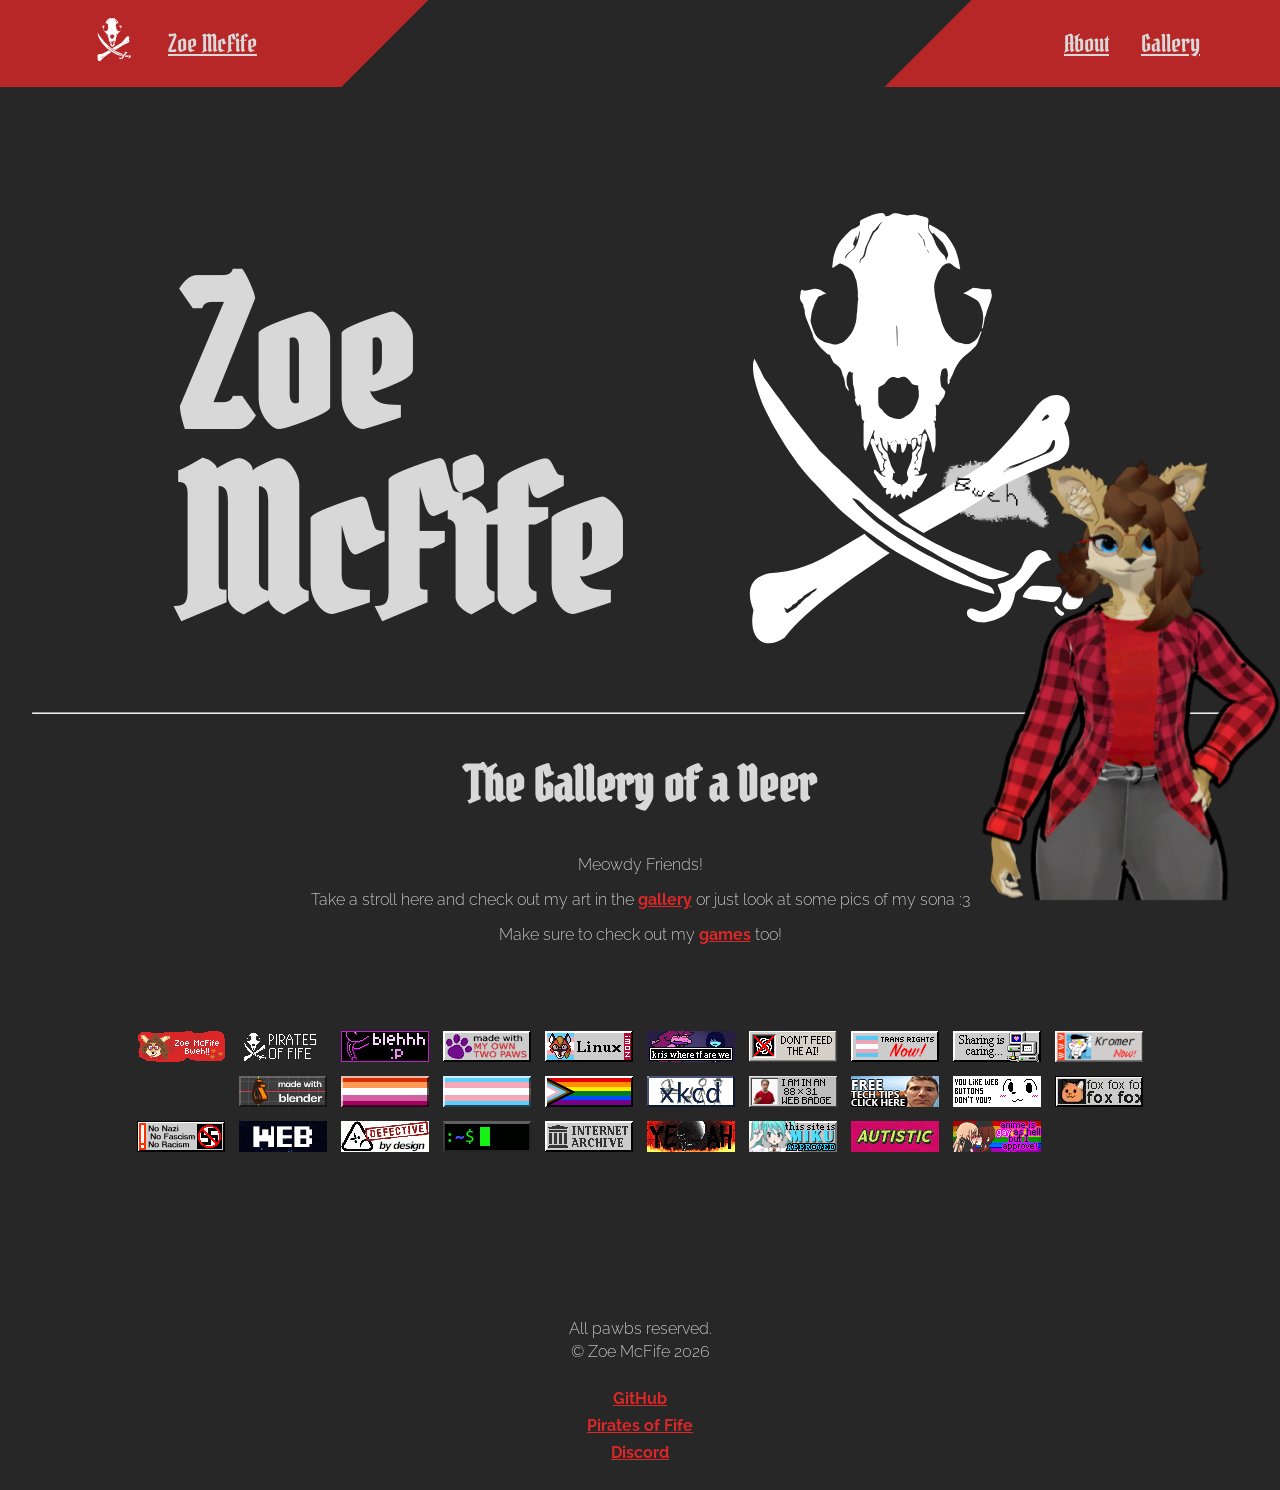
==== commit a30c557e: "Update index.html" ====
--- a/index.html
+++ b/index.html
@@ -106,7 +106,7 @@
 
         <span class="badge">
             <a href="https://pirates-of-fife.space/">
-                <img src="images/badges/zoe-mcfife.space.png" loading="lazy" height="31" width="88" alt="me" title="I wanna roam roam roam on a mighty floaty oak"/>
+                <img src="images/badges/zoe-mcfife.space.png" loading="lazy" height="31" width="88" alt="me" title="I wanna roam roam roam on a floaty mighty oak"/>
             </a>
         </span>
 
